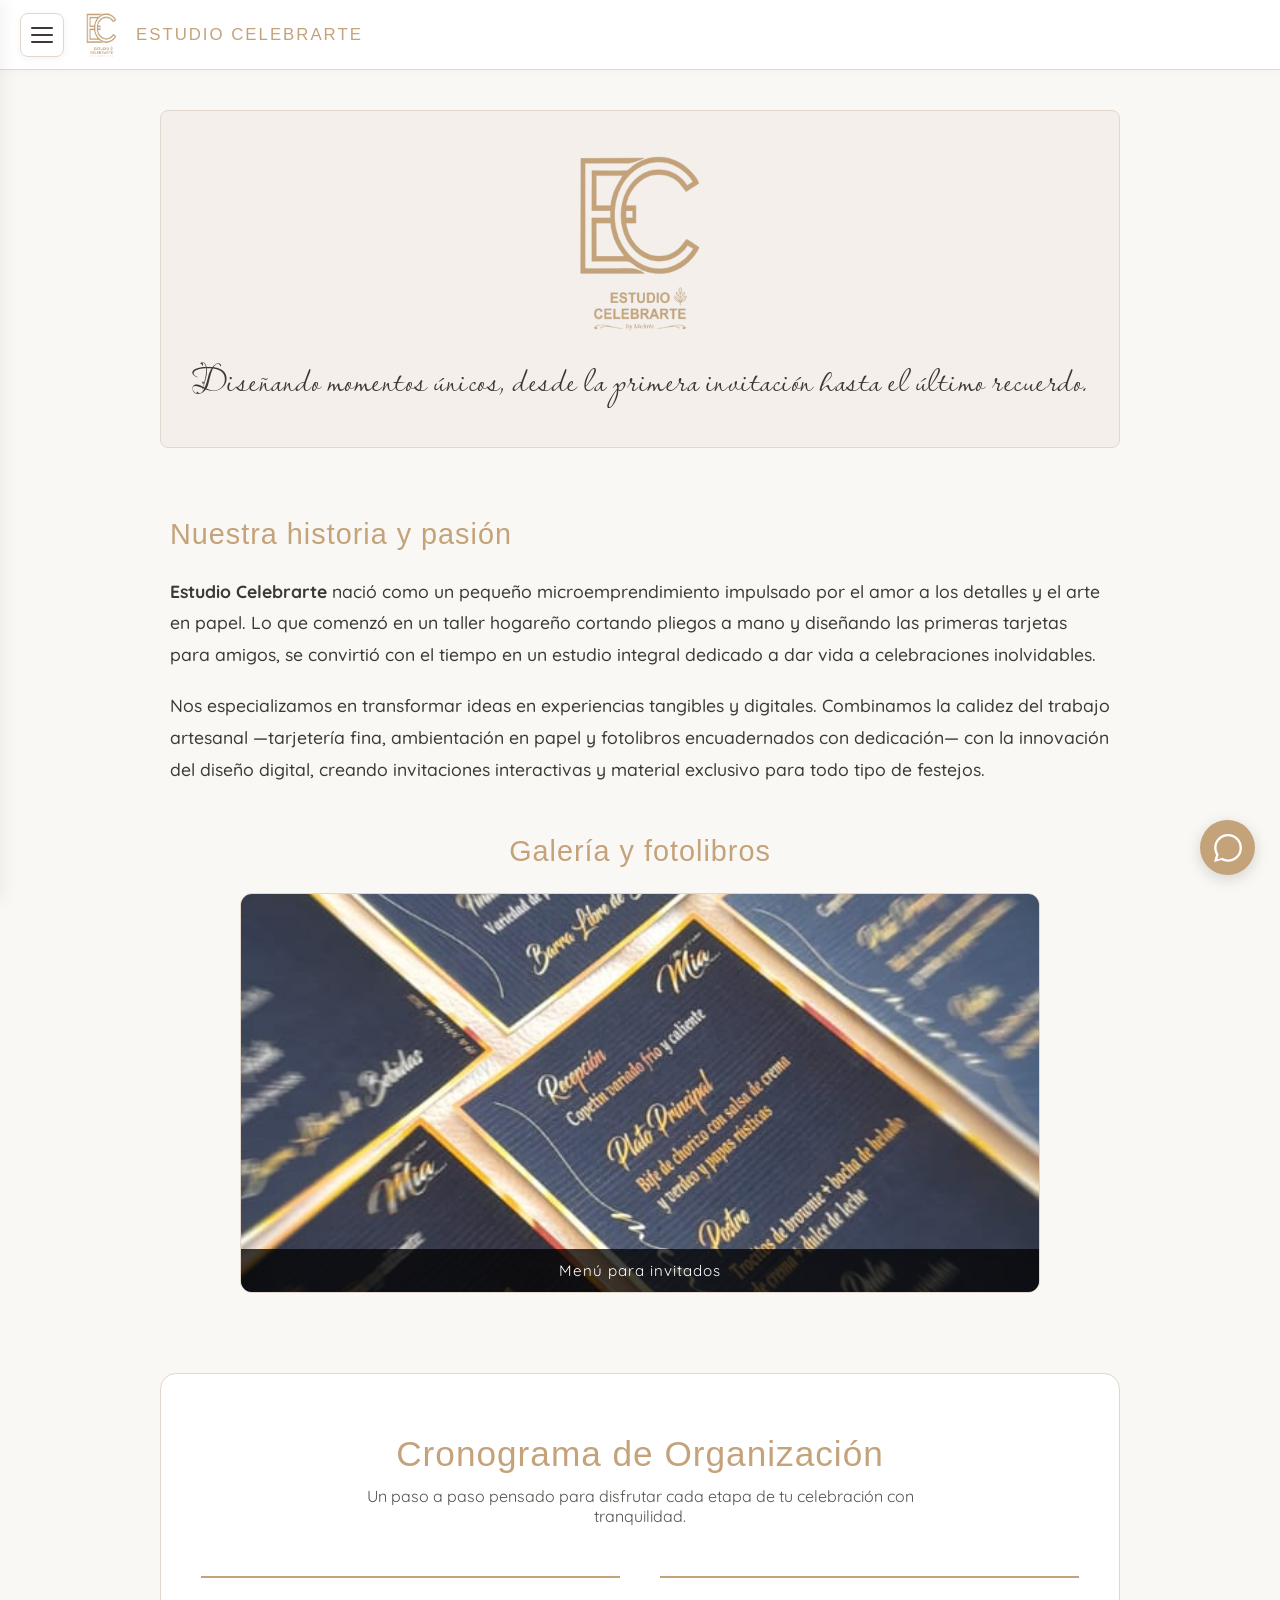
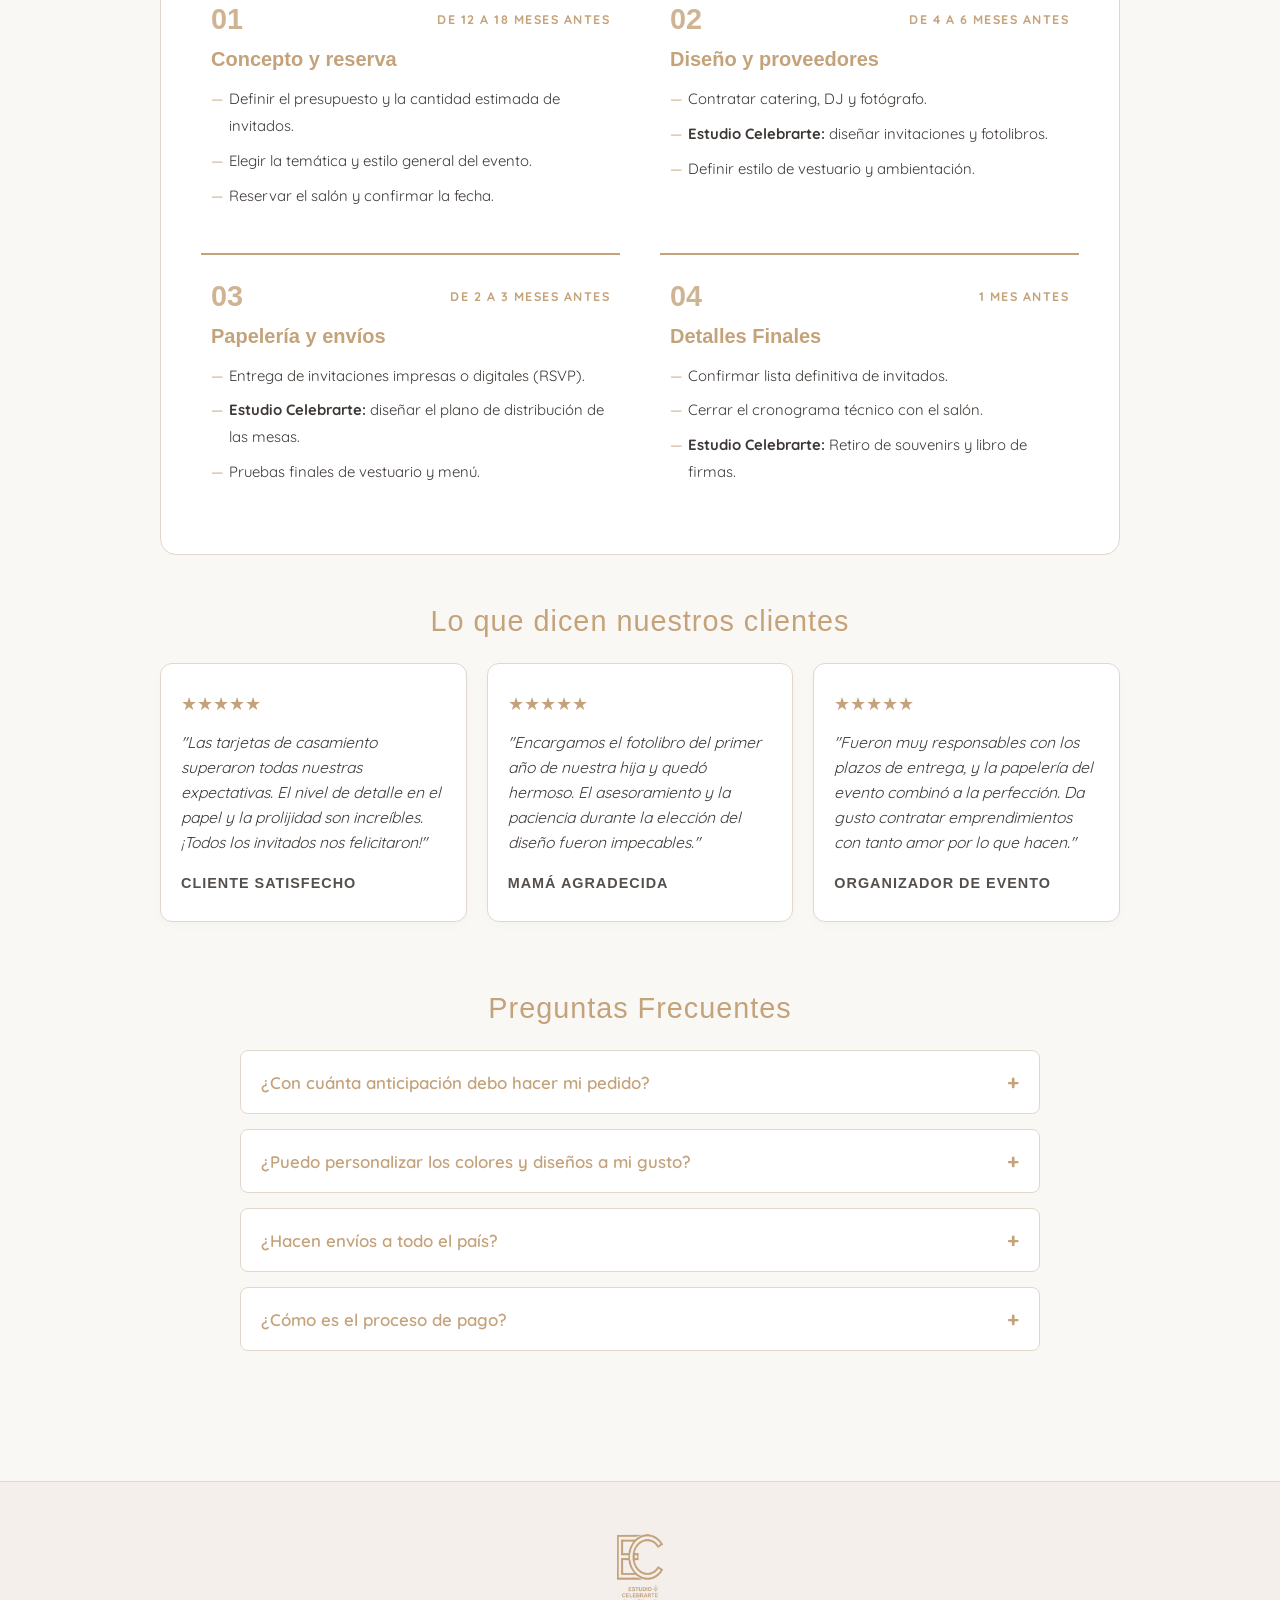
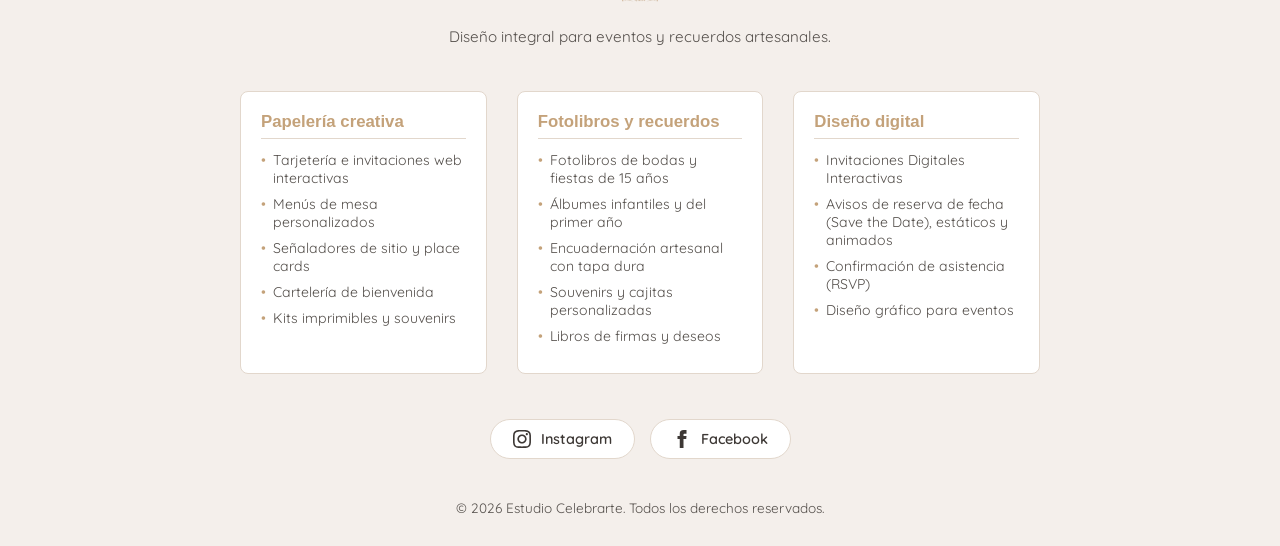
==== index.html @ ae44eafb "Add files via upload" ====
<!DOCTYPE html>
<html lang="es">
<head>
  <meta charset="UTF-8">
  <meta name="viewport" content="width=device-width, initial-scale=1.0">
  <meta property="og:title" content="Estudio Celebrarte - Organización de Eventos">
  <meta property="og:description" content="Diseño y ambientación para tus celebraciones.">
  <meta property="og:image" content="link-de-tu-imagen.jpg">
  <meta name="description" content="Estudio Celebrarte: Organización, ambientación y diseño de eventos. Hacemos tu celebración inolvidable.">
  <title>Estudio Celebrarte</title>
  <link rel="icon" type="image/png" href="/static/images/logo.png">
  <link rel="preconnect" href="https://fonts.googleapis.com">
  <link rel="preconnect" href="https://fonts.gstatic.com" crossorigin>
  <link href="https://fonts.googleapis.com/css2?family=Lavishly+Yours&display=swap" rel="stylesheet">
  <link rel="stylesheet" href="static/css/index/styles.css">
</head>
<body>

  <input type="checkbox" id="menu-toggle" class="menu-checkbox">

  <!-- BARRA SUPERIOR CON LOGO -->
  <header class="top-bar">
    <label for="menu-toggle" class="hamburger-btn" aria-label="Abrir menú">
      <span></span>
      <span></span>
      <span></span>
    </label>

    <a href="#inicio" class="header-logo-ec">
      <img src="static/images/logo.png" alt="Logotipo de Estudio Celebrarte" class="logo-img-mini">
      <span class="header-brand-title">ESTUDIO CELEBRARTE</span>
    </a>
  </header>

  <!-- NAVEGACIÓN LATERAL CON LOGO -->
  <nav class="sidebar">
    <div class="sidebar-header">
      <img src="static/images/logo.png" alt="Logotipo de Estudio Celebrarte" class="sidebar-logo-img">
      <label for="menu-toggle" class="close-btn">&times;</label>
    </div>

    <ul class="nav-links">
      <li><a href="index.html" class="nav-link active">Inicio</a></li>
      <li><a href="galeria.html" class="nav-link">Galería y fotolibros</a></li>
      <li><a href="servicios.html" class="nav-link">Servicios</a></li>
      <li><a href="nosotros.html" class="nav-link">Contacto</a></li>
      <li>
        <button id="themeToggle" class="theme-toggle-btn" aria-label="Cambiar tema">
          <span id="themeText">Modo Oscuro</span>
        </button>
      </li>
    </ul>
  </nav>

  <main class="main-content">
    
    <!-- BANNER HERO PRINCIPAL -->
    <section class="hero-banner">
      <img src="static/images/logo.png" alt="Estudio Celebrarte Logo" class="hero-logo-principal">
      <p class="eslogan">Diseñando momentos únicos, desde la primera invitación hasta el último recuerdo.</p>
    </section>

    <section class="inicio-seccion">
      <div class="historia-contenedor" id="nosotros" style="scroll-margin-top: 100px;">
        <h2 class="subtitulo-seccion" style="text-align: left;">Nuestra historia y pasión</h2>
        
        <p class="parrafo-historia">
          <strong>Estudio Celebrarte</strong> nació como un pequeño microemprendimiento impulsado por el amor a los detalles y el arte en papel. Lo que comenzó en un taller hogareño cortando pliegos a mano y diseñando las primeras tarjetas para amigos, se convirtió con el tiempo en un estudio integral dedicado a dar vida a celebraciones inolvidables.
        </p>
        <p class="parrafo-historia">
          Nos especializamos en transformar ideas en experiencias tangibles y digitales. Combinamos la calidez del trabajo artesanal —tarjetería fina, ambientación en papel y fotolibros encuadernados con dedicación— con la innovación del diseño digital, creando invitaciones interactivas y material exclusivo para todo tipo de festejos.
        </p>
      </div>

      <div id="galeria" style="scroll-margin-top: 100px;">
        <h2 class="subtitulo-seccion">Galería y fotolibros</h2>
        <div class="carrusel-contenedor">
          <div class="carrusel-pistas">
            
            <div class="carrusel-item">
              <img src="static/images/imagen1.jpeg" alt="Menú para invitados">
              <div class="carrusel-leyenda">Menú para invitados</div>
            </div>

            <div class="carrusel-item">
              <img src="static/images/souvenir.jpg" alt="Souvenirs especiales">
              <div class="carrusel-leyenda">Souvenirs especiales</div>
            </div>

            <div class="carrusel-item">
              <img src="static/images/invitacionimpresa.jpeg" alt="Invitaciones personalizadas">
              <div class="carrusel-leyenda">Invitaciones personalizadas</div>
            </div>

            <div class="carrusel-item">
              <img src="static/images/numeromesa.jpg" alt="Detalles de ambientación">
              <div class="carrusel-leyenda">Ambientación de eventos</div>
            </div>

          </div>
        </div>
      </div>
    </section>
    <section class="cronograma-seccion" id="cronograma">
      <div class="cronograma-header">
        <h2 class="nosotros-titulo">Cronograma de Organización</h2>
          <p class="nosotros-intro" style="font-family: 'Quicksand', sans-serif !important;">
            Un paso a paso pensado para disfrutar cada etapa de tu celebración con tranquilidad.
          </p>
      </div>

      <div class="cronograma-grid">

        <div class="cronograma-card">
          <div class="cronograma-meta">
            <span class="cronograma-num">01</span>
            <span class="cronograma-badge">De 12 a 18 meses antes</span>
          </div>
          <h3 class="cronograma-card-titulo">Concepto y reserva</h3>
          <ul class="cronograma-lista">
            <li>Definir el presupuesto y la cantidad estimada de invitados.</li>
            <li>Elegir la temática y estilo general del evento.</li>
            <li>Reservar el salón y confirmar la fecha.</li>
          </ul>
        </div>

        <div class="cronograma-card">
          <div class="cronograma-meta">
            <span class="cronograma-num">02</span>
            <span class="cronograma-badge">De 4 a 6 meses antes</span>
          </div>
          <h3 class="cronograma-card-titulo">Diseño y proveedores</h3>
          <ul class="cronograma-lista">
            <li>Contratar catering, DJ y fotógrafo.</li>
            <li><strong>Estudio Celebrarte:</strong> diseñar invitaciones y fotolibros.</li>
            <li>Definir estilo de vestuario y ambientación.</li>
          </ul>
        </div>

        <div class="cronograma-card">
          <div class="cronograma-meta">
            <span class="cronograma-num">03</span>
            <span class="cronograma-badge">De 2 a 3 meses antes</span>
          </div>
          <h3 class="cronograma-card-titulo">Papelería y envíos</h3>
          <ul class="cronograma-lista">
            <li>Entrega de invitaciones impresas o digitales (RSVP).</li>
            <li><strong>Estudio Celebrarte:</strong> diseñar el plano de distribución de las mesas.</li>
            <li>Pruebas finales de vestuario y menú.</li>
          </ul>
        </div>

        <div class="cronograma-card">
          <div class="cronograma-meta">
            <span class="cronograma-num">04</span>
            <span class="cronograma-badge">1 mes antes</span>
          </div>
          <h3 class="cronograma-card-titulo">Detalles Finales</h3>
          <ul class="cronograma-lista">
            <li>Confirmar lista definitiva de invitados.</li>
            <li>Cerrar el cronograma técnico con el salón.</li>
            <li><strong>Estudio Celebrarte:</strong> Retiro de souvenirs y libro de firmas.</li>
          </ul>
        </div>

      </div>
    </section>

    <section class="testimonios-seccion" id="servicios" style="scroll-margin-top: 100px;">
      <h2 class="subtitulo-seccion">Lo que dicen nuestros clientes</h2>
      
      <div class="testimonios-grid">
        
        <div class="testimonio-card">
          <div class="estrellas">★★★★★</div>
          <p class="testimonio-texto">"Las tarjetas de casamiento superaron todas nuestras expectativas. El nivel de detalle en el papel y la prolijidad son increíbles. ¡Todos los invitados nos felicitaron!"</p>
          <span class="testimonio-autor">Cliente Satisfecho</span>
        </div>

        <div class="testimonio-card">
          <div class="estrellas">★★★★★</div>
          <p class="testimonio-texto">"Encargamos el fotolibro del primer año de nuestra hija y quedó hermoso. El asesoramiento y la paciencia durante la elección del diseño fueron impecables."</p>
          <span class="testimonio-autor">Mamá Agradecida</span>
        </div>

        <div class="testimonio-card">
          <div class="estrellas">★★★★★</div>
          <p class="testimonio-texto">"Fueron muy responsables con los plazos de entrega, y la papelería del evento combinó a la perfección. Da gusto contratar emprendimientos con tanto amor por lo que hacen."</p>
          <span class="testimonio-autor">Organizador de Evento</span>
        </div>

      </div>
    </section>

    <section class="faq-seccion">
      <h2 class="subtitulo-seccion">Preguntas Frecuentes</h2>
      
      <div class="faq-contenedor">
        
        <details class="faq-item">
          <summary>¿Con cuánta anticipación debo hacer mi pedido?</summary>
          <div class="faq-respuesta">
            Recomendamos realizar los pedidos de papelería física con entre 3 y 4 semanas de anticipación para coordinar el diseño, las muestras y la impresión. Para invitaciones digitales o fotolibros sencillos, el plazo suele ser de 10 a 15 días.
          </div>
        </details>

        <details class="faq-item">
          <summary>¿Puedo personalizar los colores y diseños a mi gusto?</summary>
          <div class="faq-respuesta">
            ¡Sí, totalmente! Cada trabajo es único. Adaptamos las tipografías, la paleta de colores y los motivos según la temática de tu evento para que todo combine en armonía.
          </div>
        </details>

        <details class="faq-item">
          <summary>¿Hacen envíos a todo el país?</summary>
          <div class="faq-respuesta">
            Realizamos envíos a todo el país mediante correo o transporte. También podés coordinar el retiro en nuestro taller de forma presencial.
          </div>
        </details>

        <details class="faq-item">
          <summary>¿Cómo es el proceso de pago?</summary>
          <div class="faq-respuesta">
            Trabajamos con una seña del 50% para dar inicio al diseño y producción del pedido, y el saldo restante se abona al momento de la entrega o envío de los productos finalizados.
          </div>
        </details>

      </div>
    </section>

  </main>

  <a href="https://wa.me/+5491161277512?text=Hola!%20Quisiera%20consultar%20por%20los%20servicios%20de%20Estudio%20Celebrarte" class="btn-whatsapp-flotante" target="_blank" aria-label="Contacto por WhatsApp">
    <svg viewBox="0 0 24 24">
      <path d="M.057 24l1.687-6.163c-1.041-1.804-1.588-3.849-1.587-5.946.003-6.556 5.338-11.891 11.893-11.891 3.181.001 6.167 1.24 8.413 3.488 2.245 2.248 3.481 5.236 3.48 8.414-.003 6.557-5.338 11.892-11.893 11.892-1.99-.001-3.951-.5-5.688-1.448l-6.305 1.654zm6.597-3.807c1.676.995 3.276 1.591 5.392 1.592 5.448 0 9.886-4.434 9.889-9.885.002-5.462-4.415-9.89-9.881-9.892-5.452 0-9.887 4.434-9.889 9.884-.001 2.225.651 3.891 1.746 5.634l-1.099 4.016 4.062-1.065z"/>
    </svg>
  </a>

  <!-- PIE DE PÁGINA CON LOGO -->
  <footer class="footer" id="contacto">
    <div class="footer-contenido">
      <img src="static/images/logo.png" alt="Logotipo de Estudio Celebrarte" class="footer-logo-img">
      <p style="font-family: var(--fuente-redondeada); font-size: 0.95rem; color: #55504C;">
        Diseño integral para eventos y recuerdos artesanales.
      </p>

      <div class="footer-servicios-grid">
        
        <div class="footer-columna">
          <span class="footer-subtitulo">Papelería creativa</span>
          <ul>
            <li>Tarjetería e invitaciones web interactivas</li>
            <li>Menús de mesa personalizados</li>
            <li>Señaladores de sitio y place cards</li>
            <li>Cartelería de bienvenida</li>
            <li>Kits imprimibles y souvenirs</li>
          </ul>
        </div>

        <div class="footer-columna">
          <span class="footer-subtitulo">Fotolibros y recuerdos</span>
          <ul>
            <li>Fotolibros de bodas y fiestas de 15 años</li>
            <li>Álbumes infantiles y del primer año</li>
            <li>Encuadernación artesanal con tapa dura</li>
            <li>Souvenirs y cajitas personalizadas</li>
            <li>Libros de firmas y deseos</li>
          </ul>
        </div>

        <div class="footer-columna">
          <span class="footer-subtitulo">Diseño digital</span>
          <ul>
            <li>Invitaciones Digitales Interactivas</li>
            <li>Avisos de reserva de fecha (Save the Date), estáticos y animados</li>
            <li>Confirmación de asistencia (RSVP)</li>
            <li>Diseño gráfico para eventos</li>
          </ul>
        </div>

      </div>

      <div class="footer-redes">
        <a href="https://www.instagram.com/estudiocelebrarte/?utm_source=ig_web_button_share_sheet" target="_blank" class="btn-red">
          <svg viewBox="0 0 24 24">
            <path d="M12 2.163c3.204 0 3.584.012 4.85.07 3.252.148 4.771 1.691 4.919 4.919.058 1.265.069 1.645.069 4.849 0 3.205-.012 3.584-.069 4.849-.149 3.225-1.664 4.771-4.919 4.919-1.266.058-1.644.07-4.85.07-3.204 0-3.584-.012-4.849-.07-3.26-.149-4.771-1.699-4.919-4.92-.058-1.265-.07-1.644-.07-4.849 0-3.204.013-3.583.07-4.849.149-3.227 1.664-4.771 4.919-4.919 1.266-.057 1.645-.069 4.849-.069zm0-2.163c-3.259 0-3.667.014-4.947.072-4.358.2-6.78 2.618-6.98 6.98-.059 1.281-.073 1.689-.073 4.948 0 3.259.014 3.668.072 4.948.2 4.358 2.618 6.78 6.98 6.98 1.281.058 1.689.072 4.948.072 3.259 0 3.668-.014 4.948-.072 4.354-.2 6.782-2.618 6.979-6.98.059-1.28.073-1.689.073-4.948 0-3.259-.014-3.667-.072-4.947-.196-4.354-2.617-6.78-6.979-6.98-1.281-.059-1.69-.073-4.949-.073zm0 5.838c-3.403 0-6.162 2.759-6.162 6.162s2.759 6.163 6.162 6.163 6.162-2.759 6.162-6.163c0-3.403-2.759-6.162-6.162-6.162zm0 10.162c-2.209 0-4-1.79-4-4 0-2.209 1.791-4 4-4s4 1.791 4 4c0 2.21-1.791 4-4 4zm6.406-11.845c-.796 0-1.441.645-1.441 1.44s.645 1.44 1.441 1.44c.795 0 1.439-.645 1.439-1.44s-.644-1.44-1.439-1.44z"/>
          </svg>
          <span>Instagram</span>
        </a>

        <a href="https://facebook.com" target="_blank" class="btn-red">
          <svg viewBox="0 0 24 24">
            <path d="M9 8H6v4h3v12h5V12h3.642L18 8h-4V6.333C14 5.374 14.5 5 15.5 5H18V0h-3.808C10.592 0 9 1.583 9 4.615V8z"/>
          </svg>
          <span>Facebook</span>
        </a>
      </div>

      <p class="footer-derechos">&copy; 2026 Estudio Celebrarte. Todos los derechos reservados.</p>
    </div>
  </footer>

  <!-- BOTÓN VOLVER ARRIBA -->
  <button id="btnTop" title="Volver arriba">&#8679;</button>

  <script>
    // --- CONTROL DEL BOTÓN IR ARRIBA ---
    const btnTop = document.getElementById("btnTop");

    window.onscroll = function() {
      if (document.body.scrollTop > 300 || document.documentElement.scrollTop > 300) {
        btnTop.style.display = "block";
      } else {
        btnTop.style.display = "none";
      }
    };

    if (btnTop) {
      btnTop.addEventListener("click", function() {
        window.scrollTo({
          top: 0,
          behavior: "smooth"
        });
      });
    }

    // --- CERRAR MENÚ LATERAL AUTOMÁTICAMENTE AL SELECCIONAR SECCIÓN ---
    const menuToggle = document.getElementById('menu-toggle');
    const navLinks = document.querySelectorAll('.nav-link');

    navLinks.forEach(link => {
      link.addEventListener('click', () => {
        if (menuToggle) menuToggle.checked = false;
      });
    });

    // --- CONTROL DEL MODO OSCURO / CLARO ---
    const themeToggleBtn = document.getElementById('themeToggle');
    const themeText = document.getElementById('themeText');

    const currentTheme = localStorage.getItem('theme');

    if (currentTheme === 'dark') {
      document.body.classList.add('dark-mode');
      themeText.textContent = 'Modo Claro';
    }

    themeToggleBtn.addEventListener('click', () => {
      document.body.classList.toggle('dark-mode');

      const isDark = document.body.classList.contains('dark-mode');

      if (isDark) {
        themeText.textContent = 'Modo Claro';
        localStorage.setItem('theme', 'dark');
      } else {
        themeText.textContent = 'Modo Oscuro';
        localStorage.setItem('theme', 'light');
      }
    });
  </script>

</body>
</html>
---- static/css/index/styles.css ----
@import url('https://fonts.googleapis.com/css2?family=Quicksand:wght@400;500;600;700&display=swap');

/* --- RESET BÁSICO --- */
* {
    margin: 0;
    padding: 0;
    box-sizing: border-box;
}

/* --- PALETA MODO CLARO (Por defecto) --- */
:root {
    --color-fondo: #FAF8F5;
    /* Marfil muy suave */
    --color-tarjeta: #F4EFEB;
    /* Beige claro */
    --color-blanco: #FFFFFF;
    /* Fondos limpios */
    --color-texto: #3D3835;
    /* Gris cálido oscuro */
    --color-texto-suave: #55504C;
    /* Texto secundario */
    --color-dorado: #C4A27A;
    /* Dorado sobrio */
    --color-borde: #E2D7CC;
    /* Borde beige neutro */
    --color-header: rgba(255, 255, 255, 0.95);

    --fuente-secundaria: 'Helvetica Neue', Arial, sans-serif;
    --fuente-redondeada: 'Quicksand', sans-serif;
    --fuente-eslogan: 'Lavishly Yours', cursive;
}

/* --- PALETA MODO OSCURO --- */
body.dark-mode {
    --color-fondo: #1A1816;
    /* Fondo oscuro sofisticado */
    --color-tarjeta: #26221E;
    /* Tarjetas oscuras */
    --color-blanco: #2A2622;
    /* Tono grafito */
    --color-texto: #F3EFE9;
    /* Texto claro */
    --color-texto-suave: #D1C9C1;
    /* Texto secundario claro */
    --color-borde: #3D3630;
    /* Bordes sutiles */
    --color-header: rgba(38, 34, 30, 0.95);
}

body {
    font-family: var(--fuente-secundaria);
    background-color: var(--color-fondo);
    color: var(--color-texto);
    min-height: 100vh;
    transition: background-color 0.3s ease, color 0.3s ease;
}

/* --- BARRA SUPERIOR FIJA --- */
.top-bar {
    position: fixed;
    top: 0;
    left: 0;
    width: 100%;
    height: 70px;
    background-color: var(--color-header);
    backdrop-filter: blur(5px);
    border-bottom: 1px solid var(--color-borde);
    display: flex;
    align-items: center;
    padding: 0 20px;
    gap: 15px;
    z-index: 100;
    box-shadow: 0 2px 10px rgba(0, 0, 0, 0.03);
    transition: background-color 0.3s ease, border-color 0.3s ease;
}

.menu-checkbox {
    display: none;
}

.hamburger-btn {
    width: 44px;
    height: 44px;
    background-color: var(--color-blanco);
    border: 1px solid var(--color-borde);
    border-radius: 8px;
    display: flex;
    flex-direction: column;
    justify-content: center;
    align-items: center;
    gap: 5px;
    cursor: pointer;
    box-shadow: 0 2px 8px rgba(0, 0, 0, 0.05);
    transition: background-color 0.3s ease, border-color 0.3s ease;
    flex-shrink: 0;
}

.hamburger-btn:hover {
    background-color: var(--color-tarjeta);
}

.hamburger-btn span {
    width: 22px;
    height: 2px;
    background-color: var(--color-texto);
    border-radius: 2px;
}

.header-logo-ec {
    display: flex;
    align-items: center;
    gap: 12px;
    text-decoration: none;
}

/* ESTILO DE IMAGEN DE LOGO EN HEADER */
.logo-img-mini {
    height: 45px;
    width: auto;
    object-fit: contain;
}

.header-brand-title {
    font-family: var(--fuente-secundaria);
    font-size: 1.05rem;
    color: var(--color-dorado);
    letter-spacing: 2px;
    font-weight: normal;
}

/* --- NAVEGACIÓN LATERAL --- */
.sidebar {
    width: 280px;
    background-color: var(--color-blanco);
    border-right: 1px solid var(--color-borde);
    padding: 30px 20px;
    display: flex;
    flex-direction: column;
    position: fixed;
    top: 0;
    left: 0;
    height: 100vh;
    z-index: 101;
    transform: translateX(-100%);
    transition: transform 0.4s ease-in-out, background-color 0.3s ease, border-color 0.3s ease;
    box-shadow: 4px 0 15px rgba(0, 0, 0, 0.05);
}

.menu-checkbox:checked~.sidebar {
    transform: translateX(0);
}

.sidebar-header {
    display: flex;
    align-items: center;
    justify-content: space-between;
    margin-bottom: 30px;
}

.sidebar-logo-img {
    height: 55px;
    width: auto;
    object-fit: contain;
}

.close-btn {
    font-size: 1.8rem;
    color: var(--color-texto-suave);
    cursor: pointer;
    line-height: 1;
    padding: 0 5px;
}

.close-btn:hover {
    color: var(--color-texto);
}

.nav-links {
    list-style: none;
}

.nav-links li {
    margin-bottom: 18px;
}

.nav-links a {
    text-decoration: none;
    color: var(--color-texto-suave);
    font-size: 0.95rem;
    letter-spacing: 1px;
    text-transform: uppercase;
    display: block;
    padding: 10px 15px;
    border-radius: 4px;
    transition: all 0.3s ease;
}

.nav-links a:hover,
.nav-links a.active {
    background-color: var(--color-tarjeta);
    color: var(--color-dorado);
    font-weight: bold;
}

.theme-toggle-btn {
    background: transparent;
    border: 1px solid var(--color-borde);
    color: var(--color-texto);
    font-size: 0.95rem;
    padding: 8px 16px;
    border-radius: 20px;
    cursor: pointer;
    display: inline-flex;
    align-items: center;
    gap: 8px;
    width: 100%;
    justify-content: center;
    transition: all 0.3s ease;
}

.theme-toggle-btn:hover {
    background-color: var(--color-tarjeta);
    border-color: var(--color-dorado);
}

/* --- CONTENIDO PRINCIPAL --- */
.main-content {
    padding: 110px 20px 60px 20px;
    max-width: 1000px;
    margin: 0 auto;
}

.hero-banner {
    background-color: var(--color-tarjeta);
    border: 1px solid var(--color-borde);
    border-radius: 8px;
    padding: 40px 20px;
    text-align: center;
    margin-bottom: 50px;
    transition: background-color 0.3s ease, border-color 0.3s ease;
}

.hero-logo-principal {
    max-width: 180px;
    height: auto;
    margin-bottom: 20px;
}

/* TÍTULO PRINCIPAL (Dorado) */
.titulo-principal {
    font-family: var(--fuente-secundaria);
    font-size: 2.2rem;
    letter-spacing: 4px;
    color: var(--color-dorado);
    margin-bottom: 12px;
    font-weight: normal;
}

.eslogan {
    font-family: var(--fuente-eslogan) !important;
    font-size: 2.3rem;
    color: var(--color-texto);
    letter-spacing: 0.5px;
    line-height: 1.4;
}

.inicio-seccion {
    padding: 20px 10px;
    margin-bottom: 60px;
}

.historia-contenedor {
    display: block;
    margin-bottom: 50px;
    text-align: left;
}

/* SUBTÍTULOS DE SECCIÓN (Dorado) */
.subtitulo-seccion {
    font-family: var(--fuente-secundaria);
    font-size: 1.8rem;
    color: var(--color-dorado);
    margin-bottom: 25px;
    font-weight: normal;
    letter-spacing: 1px;
    text-align: center;
}

/* CUERPO DE TEXTO DE HISTORIA */
.parrafo-historia {
    font-family: var(--fuente-redondeada);
    font-size: 1.1rem;
    font-weight: 500;
    line-height: 1.8;
    color: var(--color-texto);
    margin-bottom: 20px;
}

/* --- CARRUSEL EN CSS --- */
.carrusel-contenedor {
    width: 100%;
    max-width: 800px;
    height: 400px;
    margin: 0 auto;
    overflow: hidden;
    border-radius: 12px;
    border: 1px solid var(--color-borde);
    position: relative;
    background-color: var(--color-tarjeta);
}

.carrusel-pistas {
    display: flex;
    width: 400%;
    height: 100%;
    animation: carruselAnimacion 16s infinite ease-in-out;
}

.carrusel-item {
    width: 25%;
    height: 100%;
    position: relative;
}

.carrusel-item img {
    width: 100%;
    height: 100%;
    object-fit: cover;
    display: block;
}

.carrusel-leyenda {
    position: absolute;
    bottom: 0;
    left: 0;
    right: 0;
    background: rgba(0, 0, 0, 0.75);
    color: #FFFFFF;
    padding: 12px 15px;
    font-size: 0.95rem;
    text-align: center;
    font-family: var(--fuente-redondeada);
    letter-spacing: 1px;
}

@keyframes carruselAnimacion {
    0% {
        transform: translateX(0%);
    }

    20% {
        transform: translateX(0%);
    }

    25% {
        transform: translateX(-25%);
    }

    45% {
        transform: translateX(-25%);
    }

    50% {
        transform: translateX(-50%);
    }

    70% {
        transform: translateX(-50%);
    }

    75% {
        transform: translateX(-75%);
    }

    95% {
        transform: translateX(-75%);
    }

    100% {
        transform: translateX(0%);
    }
}

/* --- TESTIMONIOS --- */
.testimonios-seccion {
    margin-bottom: 70px;
}

.testimonios-grid {
    display: grid;
    grid-template-columns: repeat(auto-fit, minmax(260px, 1fr));
    gap: 20px;
}

.testimonio-card {
    background-color: var(--color-blanco);
    border: 1px solid var(--color-borde);
    border-radius: 12px;
    padding: 30px 20px;
    box-shadow: 0 4px 12px rgba(0, 0, 0, 0.02);
    display: flex;
    flex-direction: column;
    justify-content: space-between;
    transition: transform 0.3s ease, background-color 0.3s ease, border-color 0.3s ease;
}

.testimonio-card:hover {
    transform: translateY(-4px);
}

.estrellas {
    color: var(--color-dorado);
    font-size: 1.1rem;
    margin-bottom: 15px;
}

.testimonio-texto {
    font-family: var(--fuente-redondeada);
    font-size: 0.98rem;
    line-height: 1.6;
    color: var(--color-texto);
    font-style: italic;
    margin-bottom: 20px;
}

.testimonio-autor {
    font-family: var(--fuente-secundaria);
    font-size: 0.9rem;
    color: var(--color-texto-suave);
    font-weight: bold;
    letter-spacing: 1px;
    text-transform: uppercase;
}

/* --- PREGUNTAS FRECUENTES --- */
.faq-seccion {
    margin-bottom: 70px;
}

.faq-contenedor {
    max-width: 800px;
    margin: 0 auto;
    display: flex;
    flex-direction: column;
    gap: 15px;
}

.faq-item {
    background-color: var(--color-blanco);
    border: 1px solid var(--color-borde);
    border-radius: 8px;
    overflow: hidden;
    transition: background-color 0.3s ease, border-color 0.3s ease;
}

/* PREGUNTAS / TÍTULOS EN FAQ (Dorado) */
.faq-item summary {
    padding: 18px 20px;
    font-family: var(--fuente-redondeada);
    font-weight: 600;
    font-size: 1.05rem;
    color: var(--color-dorado);
    cursor: pointer;
    list-style: none;
    display: flex;
    justify-content: space-between;
    align-items: center;
    transition: background-color 0.3s ease;
}

.faq-item summary::-webkit-details-marker {
    display: none;
}

.faq-item summary::after {
    content: '+';
    font-size: 1.3rem;
    color: var(--color-dorado);
    font-weight: bold;
    transition: transform 0.3s ease;
}

.faq-item[open] summary::after {
    content: '−';
}

.faq-item summary:hover {
    background-color: var(--color-tarjeta);
}

/* RESPUESTA / CUERPO EN FAQ */
.faq-respuesta {
    padding: 0 20px 20px 20px;
    font-family: var(--fuente-redondeada);
    font-size: 0.95rem;
    line-height: 1.7;
    color: var(--color-texto);
    border-top: 1px dashed var(--color-borde);
    margin-top: 5px;
    padding-top: 15px;
}

/* --- FOOTER --- */
.footer {
    background-color: var(--color-tarjeta);
    border-top: 1px solid var(--color-borde);
    padding: 50px 20px 30px 20px;
    text-align: center;
    transition: background-color 0.3s ease, border-color 0.3s ease;
}

.footer-contenido {
    max-width: 800px;
    margin: 0 auto;
    display: flex;
    flex-direction: column;
    align-items: center;
    gap: 25px;
}

.footer-logo-img {
    height: 70px;
    width: auto;
    object-fit: contain;
}

.footer-servicios-grid {
    display: grid;
    grid-template-columns: repeat(auto-fit, minmax(220px, 1fr));
    gap: 30px;
    width: 100%;
    max-width: 900px;
    margin: 20px 0;
    text-align: left;
}

.footer-columna {
    background-color: var(--color-blanco);
    padding: 20px;
    border-radius: 8px;
    border: 1px solid var(--color-borde);
    transition: background-color 0.3s ease, border-color 0.3s ease;
}

/* SUBTÍTULOS DEL FOOTER (Dorado) */
.footer-subtitulo {
    display: block;
    font-family: var(--fuente-secundaria);
    font-size: 1.05rem;
    color: var(--color-dorado);
    font-weight: bold;
    margin-bottom: 12px;
    border-bottom: 1px solid var(--color-borde);
    padding-bottom: 6px;
}

.footer-columna ul {
    list-style: none;
}

.footer-columna li {
    font-family: var(--fuente-redondeada);
    font-size: 0.88rem;
    color: var(--color-texto-suave);
    margin-bottom: 8px;
    position: relative;
    padding-left: 12px;
}

.footer-columna li::before {
    content: "•";
    color: var(--color-dorado);
    position: absolute;
    left: 0;
}

.footer-redes {
    display: flex;
    gap: 15px;
    justify-content: center;
}

.btn-red {
    display: inline-flex;
    align-items: center;
    gap: 10px;
    padding: 10px 22px;
    border: 1px solid var(--color-borde);
    background-color: var(--color-blanco);
    color: var(--color-texto);
    text-decoration: none;
    border-radius: 30px;
    font-family: var(--fuente-redondeada);
    font-size: 0.9rem;
    font-weight: 600;
    transition: all 0.3s ease;
}

.btn-red svg {
    width: 18px;
    height: 18px;
    fill: var(--color-texto);
    transition: fill 0.3s ease;
}

.btn-red:hover {
    border-color: var(--color-dorado);
    color: var(--color-dorado);
    transform: translateY(-2px);
    box-shadow: 0 4px 10px rgba(196, 162, 122, 0.15);
}

.btn-red:hover svg {
    fill: var(--color-dorado);
}

.footer-derechos {
    font-family: var(--fuente-redondeada);
    font-size: 0.85rem;
    color: var(--color-texto-suave);
    margin-top: 15px;
}

/* --- BOTONES FLOTANTES --- */
.btn-whatsapp-flotante {
    position: fixed;
    bottom: 25px;
    right: 25px;
    z-index: 99;
    background-color: #C4A27A;
    border: none;
    width: 55px;
    height: 55px;
    border-radius: 50%;
    display: flex;
    align-items: center;
    justify-content: center;
    box-shadow: 0 4px 15px rgba(0, 0, 0, 0.15);
    text-decoration: none;
    transition: transform 0.3s ease;
}

.btn-whatsapp-flotante svg {
    width: 28px;
    height: 28px;
    fill: #FFFFFF;
}

.btn-whatsapp-flotante:hover {
    transform: scale(1.08);
}

#btnTop {
    display: none;
    position: fixed;
    bottom: 90px;
    right: 25px;
    z-index: 98;
    border: 1px solid var(--color-borde);
    background-color: var(--color-blanco);
    color: var(--color-texto);
    cursor: pointer;
    width: 45px;
    height: 45px;
    border-radius: 50%;
    box-shadow: 0 4px 12px rgba(0, 0, 0, 0.1);
    font-size: 18px;
    transition: all 0.3s ease;
}

#btnTop:hover {
    background-color: var(--color-tarjeta);
    border-color: var(--color-dorado);
    color: var(--color-dorado);
    transform: translateY(-3px);
}

html {
    scroll-behavior: smooth;
}

/* --- CRONOGRAMA --- */
.cronograma-seccion {
    background-color: var(--color-blanco);
    border: 1px solid var(--color-borde);
    border-radius: 16px;
    padding: 60px 40px;
    margin: 50px 0;
    transition: background-color 0.3s ease, border-color 0.3s ease;
}

.cronograma-header {
    text-align: center;
    max-width: 600px;
    margin: 0 auto 50px auto;
}

/* SUBTÍTULOS DEL CRONOGRAMA (Dorado) */
.cronograma-header .nosotros-titulo,
#cronograma .nosotros-titulo {
    font-family: var(--fuente-secundaria), 'Helvetica Neue';
    font-weight: normal !important;
    font-size: 2.2rem;
    letter-spacing: 1px;
    color: var(--color-dorado);
    margin-bottom: 12px;
}

.cronograma-grid {
    display: grid;
    grid-template-columns: repeat(2, 1fr);
    gap: 35px 40px;
}

.cronograma-card {
    background: transparent;
    border: none;
    border-top: 2px solid var(--color-dorado);
    border-radius: 0;
    padding: 25px 10px 0 10px;
    position: relative;
    transition: transform 0.3s ease;
}

.cronograma-card:hover {
    transform: translateY(-3px);
}

.cronograma-meta {
    display: flex;
    align-items: center;
    justify-content: space-between;
    margin-bottom: 12px;
}

.cronograma-num {
    font-family: var(--fuente-secundaria);
    font-size: 1.8rem;
    color: var(--color-dorado);
    font-weight: bold;
    opacity: 0.8;
}

.cronograma-badge {
    font-family: var(--fuente-redondeada);
    font-size: 0.78rem;
    font-weight: 700;
    color: var(--color-dorado);
    text-transform: uppercase;
    letter-spacing: 1.5px;
}

/* TÍTULO DE TARJETA EN CRONOGRAMA (Dorado) */
.cronograma-card-titulo {
    font-family: var(--fuente-secundaria);
    font-size: 1.25rem;
    color: var(--color-dorado);
    margin-bottom: 15px;
}

/* LISTA DEL CRONOGRAMA */
.cronograma-lista {
    list-style: none;
    font-family: var(--fuente-redondeada);
    font-size: 0.93rem;
    color: var(--color-texto);
    line-height: 1.8;
}

.cronograma-lista li {
    margin-bottom: 8px;
    position: relative;
    padding-left: 18px;
}

.cronograma-lista li::before {
    content: "—";
    position: absolute;
    left: 0;
    color: var(--color-dorado);
}

.cronograma-lista strong {
    color: var(--color-texto);
    font-weight: 700;
}

.nosotros-intro {
    font-family: Georgia;
    color: var(--color-texto-suave);
}

/* Ajuste móvil */
@media (max-width: 768px) {
    .cronograma-grid {
        grid-template-columns: 1fr;
        gap: 30px;
    }

    .cronograma-seccion {
        padding: 40px 20px;
    }

    .carrusel-contenedor {
        height: 250px;
    }

    .header-brand-title {
        font-size: 0.9rem;
    }
}
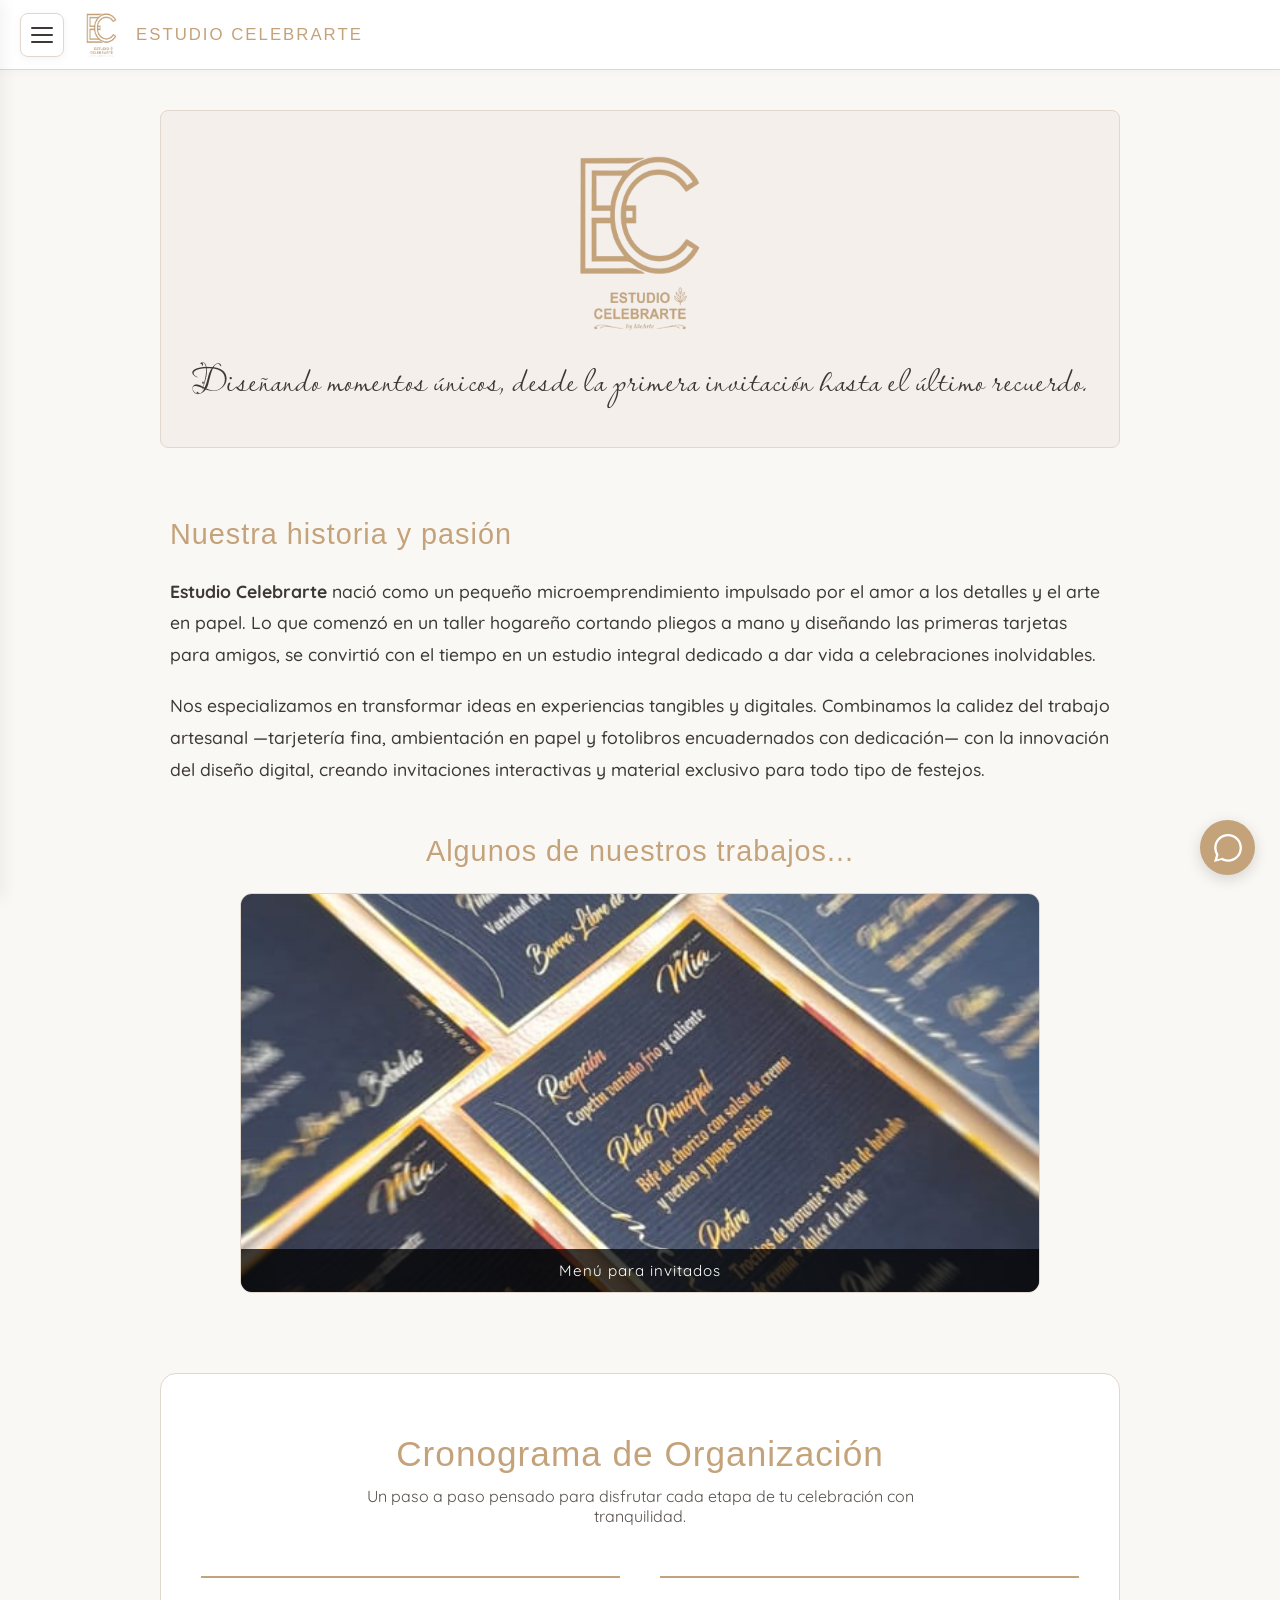
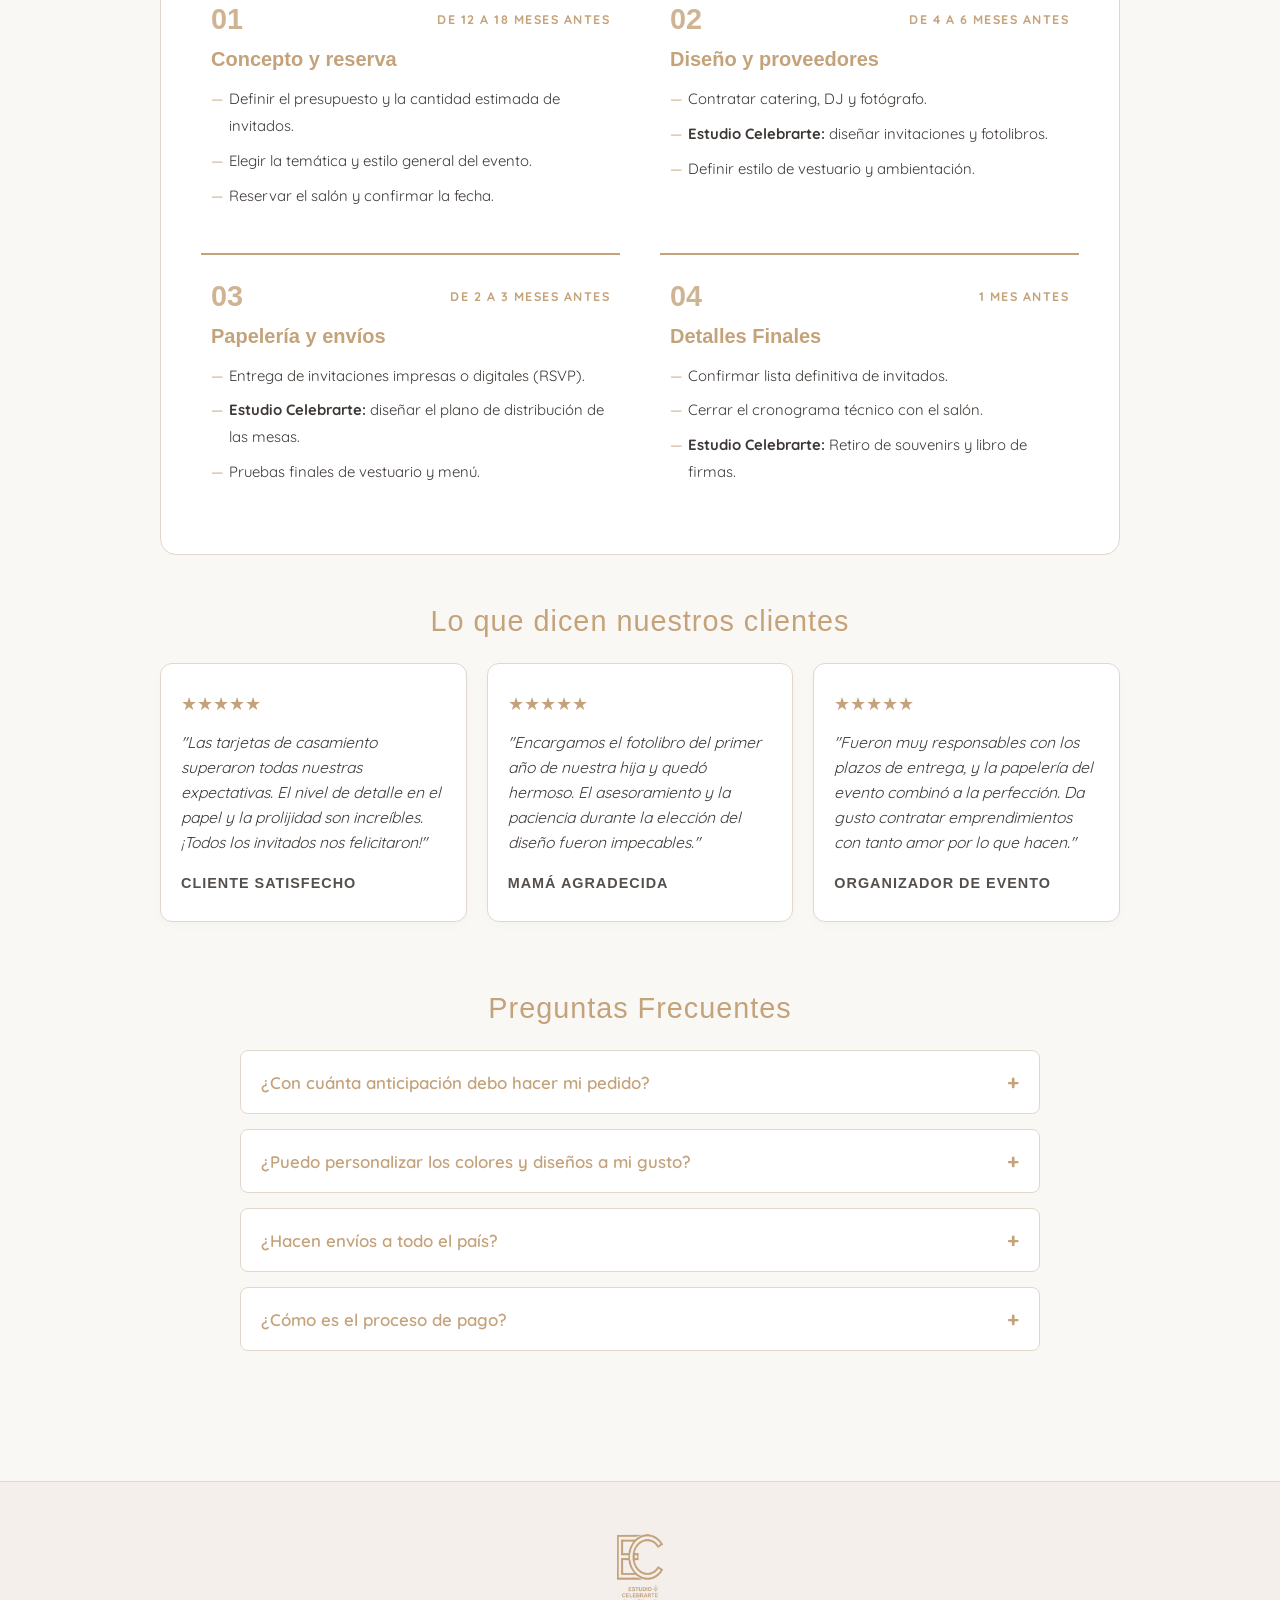
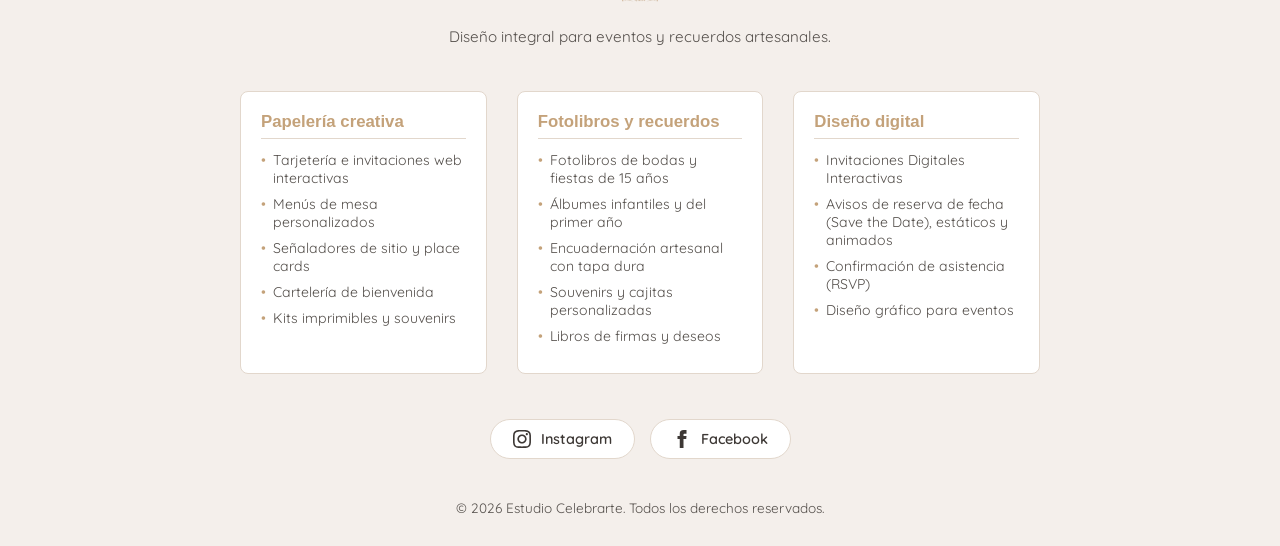
==== commit 0e51e28a: "Update print statement from 'Hello' to 'Goodbye'" ====
--- a/index.html
+++ b/index.html
@@ -8,7 +8,7 @@
   <meta property="og:image" content="link-de-tu-imagen.jpg">
   <meta name="description" content="Estudio Celebrarte: Organización, ambientación y diseño de eventos. Hacemos tu celebración inolvidable.">
   <title>Estudio Celebrarte</title>
-  <link rel="icon" type="image/png" href="/static/images/logo.png">
+  <link rel="icon" type="image/png" href="static/images/logo.png">
   <link rel="preconnect" href="https://fonts.googleapis.com">
   <link rel="preconnect" href="https://fonts.gstatic.com" crossorigin>
   <link href="https://fonts.googleapis.com/css2?family=Lavishly+Yours&display=swap" rel="stylesheet">
@@ -41,9 +41,9 @@
 
     <ul class="nav-links">
       <li><a href="index.html" class="nav-link active">Inicio</a></li>
-      <li><a href="galeria.html" class="nav-link">Galería y fotolibros</a></li>
-      <li><a href="servicios.html" class="nav-link">Servicios</a></li>
-      <li><a href="nosotros.html" class="nav-link">Contacto</a></li>
+      <li><a href="teamplates/galeria.html" class="nav-link">Galería y fotolibros</a></li>
+      <li><a href="teamplates/servicios.html" class="nav-link">Servicios</a></li>
+      <li><a href="teamplates/nosotros.html" class="nav-link">Contacto</a></li>
       <li>
         <button id="themeToggle" class="theme-toggle-btn" aria-label="Cambiar tema">
           <span id="themeText">Modo Oscuro</span>
@@ -52,7 +52,7 @@
     </ul>
   </nav>
 
-  <main class="main-content">
+  <main class="main-content" id="inicio">
     
     <!-- BANNER HERO PRINCIPAL -->
     <section class="hero-banner">
@@ -73,7 +73,7 @@
       </div>
 
       <div id="galeria" style="scroll-margin-top: 100px;">
-        <h2 class="subtitulo-seccion">Galería y fotolibros</h2>
+        <h2 class="subtitulo-seccion">Algunos de nuestros trabajos...</h2>
         <div class="carrusel-contenedor">
           <div class="carrusel-pistas">
             
@@ -88,12 +88,12 @@
             </div>
 
             <div class="carrusel-item">
-              <img src="static/images/invitacionimpresa.jpeg" alt="Invitaciones personalizadas">
+              <img src="https://i.pinimg.com/736x/47/1b/ac/471bac34c535cb8bcc3bcb6f59ac317b.jpg" alt="Invitaciones personalizadas">
               <div class="carrusel-leyenda">Invitaciones personalizadas</div>
             </div>
 
             <div class="carrusel-item">
-              <img src="static/images/numeromesa.jpg" alt="Detalles de ambientación">
+              <img src="https://i.pinimg.com/736x/7f/ea/32/7fea32219614f7234ea5ce6cdb426ac0.jpg" alt="Detalles de ambientación">
               <div class="carrusel-leyenda">Ambientación de eventos</div>
             </div>
 
@@ -200,7 +200,7 @@
         <details class="faq-item">
           <summary>¿Con cuánta anticipación debo hacer mi pedido?</summary>
           <div class="faq-respuesta">
-            Recomendamos realizar los pedidos de papelería física con entre 3 y 4 semanas de anticipación para coordinar el diseño, las muestras y la impresión. Para invitaciones digitales o fotolibros sencillos, el plazo suele ser de 10 a 15 días.
+            Recomendamos realizar los pedidos de papelería física con entre 3 y 4 semanas de anticipación para coordinar el diseño, las muestras y la impresión. Para invitaciones digitales o fotolibros, el plazo suele ser de 3 a 4 meses.
           </div>
         </details>
 
@@ -214,7 +214,7 @@
         <details class="faq-item">
           <summary>¿Hacen envíos a todo el país?</summary>
           <div class="faq-respuesta">
-            Realizamos envíos a todo el país mediante correo o transporte. También podés coordinar el retiro en nuestro taller de forma presencial.
+            Realizamos envíos a todo el país mediante correo. También podés coordinar el retiro en nuestro taller de forma presencial.
           </div>
         </details>
 
@@ -361,4 +361,4 @@
   </script>
 
 </body>
-</html>+</html>
